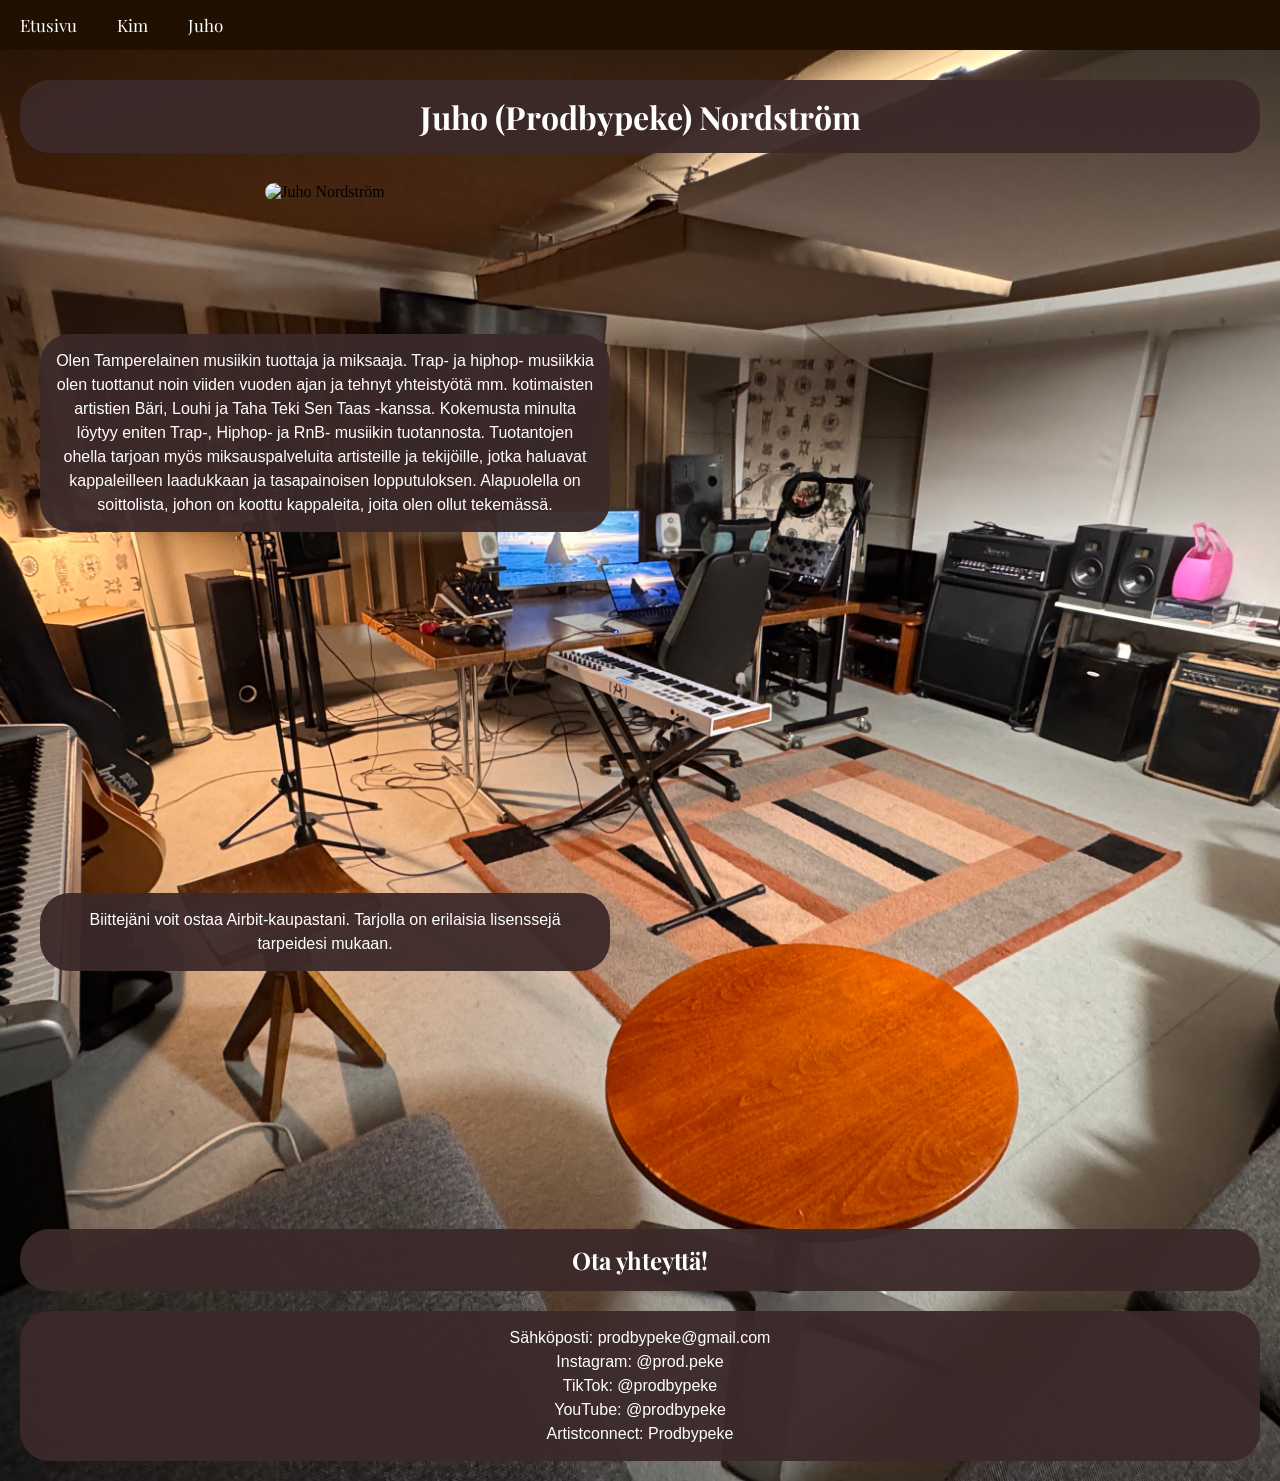
==== page2.html @ 4e6d4470 "Publish website files" ====
<!DOCTYPE html>
<html>
<head>
    <title>The Sound Vault</title> 
    <meta charset="UTF-8">
    <meta name="viewport" content="width=device-width, initial-scale=1.0">
    <link rel="stylesheet" href="https://cdnjs.cloudflare.com/ajax/libs/font-awesome/4.7.0/css/font-awesome.min.css">
    <link href="https://fonts.googleapis.com/css2?family=Playfair+Display:wght@400;700&display=swap" rel="stylesheet">
    <link rel="stylesheet" href="style.css">
</head> 
<body>
    <style>
        body {
            background-image: url("Studio1.jpeg");
            background-size: cover;
            background-position: center;
        }
    </style>
    <div class="topnav" id="myTopnav">
        <a href="index.html">Etusivu</a>
        <a href="page3.html">Kim</a>
        <a href="page2.html" class="active">Juho</a>
        <a href="javascript:void(0);" class="icon" onclick="myFunction()">
            <i class="fa fa-bars"></i>
        </a>
    </div>
    
    <h1>Juho (Prodbypeke) Nordström</h1>
    
    <div class="content-row">
        
        <div class="content-right">
            <img src="juho2.jpg" alt="Juho Nordström" class="content-image">
        </div>
    </div>

    <div class="content-row">
        <div class="content-left">
            <p>Olen Tamperelainen musiikin tuottaja ja miksaaja. Trap- ja hiphop- musiikkia olen tuottanut noin viiden vuoden ajan ja tehnyt yhteistyötä mm. kotimaisten artistien Bäri, Louhi ja Taha Teki Sen Taas -kanssa. Kokemusta minulta löytyy eniten Trap-, Hiphop- ja RnB- musiikin tuotannosta. Tuotantojen ohella tarjoan myös miksauspalveluita artisteille ja tekijöille, jotka haluavat kappaleilleen laadukkaan ja tasapainoisen lopputuloksen. Alapuolella on soittolista, johon on koottu kappaleita, joita olen ollut tekemässä.
            </p>
        </div>
        <div class="content-right">
            <iframe class="spotify-embed" src="https://open.spotify.com/embed/playlist/481yxcBBm8qUXXrVIFPM3C?utm_source=generator&theme=0" frameBorder="0" allowfullscreen="" allow="autoplay; clipboard-write; encrypted-media; fullscreen; picture-in-picture" loading="lazy"></iframe>
        </div>
    </div>

    <div class="content-row">
        <div class="content-left">
            <p>Biittejäni voit ostaa Airbit-kaupastani. Tarjolla on erilaisia lisenssejä tarpeidesi mukaan.</p>
        </div>
        <div class="content-right">
            <iframe class="airbit-embed" src="https://Prodbypeke.infinity.airbit.com?config_id=17573&embed=1" frameborder="0" scrolling="no"></iframe>
        </div>
    </div>

    <h2>Ota yhteyttä!</h2>
    <div class="contact-links">
        <p>
            Sähköposti: <a href="mailto:prodbypeke@gmail.com" class="contact-link">prodbypeke@gmail.com</a><br>
            Instagram: <a href="https://www.instagram.com/prod.peke/" target="_blank" class="contact-link">@prod.peke</a><br>
            TikTok: <a href="https://www.tiktok.com/@prodbypeke?is_from_webapp=1&sender_device=pc" target="_blank" class="contact-link">@prodbypeke</a><br>
            YouTube: <a href="https://www.youtube.com/@prodbypeke" target="_blank" class="contact-link">@prodbypeke</a><br>
            Artistconnect: <a href="https://artistconnect.de/Prodbypeke" target="_blank" class="contact-link">Prodbypeke</a>
        </p>
    </div>

    <script>
        function myFunction() {
            var x = document.getElementById("myTopnav");
            if (x.className === "topnav") {
                x.className += " responsive";
            } else {
                x.className = "topnav";
            }
        }
    </script>
        
</body>
</html>
---- style.css ----
* {
    margin: 0;
    padding: 0 ;
    box-sizing: border-box;
}

body {
    text-align: center;
}

.topnav {
    overflow: hidden;
    background-color: #201002;
    position: relative;
}

.topnav a {
    float: left;
    display: block;
    color: white;
    text-align: center;
    padding: 14px 20px;
    text-decoration: none;
    font-size: 17px;
    font-family: 'Playfair Display', serif;
}

.topnav a:hover {
    background-color: #ddd;
    color: #201002;
}

.topnav a.active {
    background-color: #201002;
    color: white;
}

.topnav .icon {
    display: none;
}

.topnav a.responsive {
    float: none;
    display: block;
    text-align: left;
}

@media screen and (max-width: 600px) {
    .topnav a:not(:first-child) {
        display: none;
    }
    .topnav a.icon {
        float: right;
        display: block;
    }
    .topnav.responsive .icon {
        position: absolute;
        right: 0;
        top: 0;
    }
    .topnav.responsive a {
        float: none;
        display: block;
        text-align: left;
    }
}
p {
    font-size: 16px;
    line-height: 1.5;
    color: #ffffff;
    font-family: 'Montserrat', sans-serif;
    font-weight: 100;
    margin-bottom: 20px;
    text-align: center;
    background-color: rgba(59, 42, 42, 0.95);
    border-radius: 30px;    
    padding: 15px;
    margin-left: 20px;
    margin-right: 20px;
}           

h1 {
    color: #ffffff;
    font-family: 'Playfair Display', serif;
    margin-bottom: 30px;
    margin-top: 30px;
    font-size: 32px;
    background-color: rgba(59, 42, 42, 0.95);
    border-radius: 30px;
    padding: 15px;
    margin-left: 20px;
    margin-right: 20px;
}

h2 {
    font-size: 24px;
    margin-bottom: 20px;
    margin-top: 25px;
    color: #ffffff;
    font-family: 'Playfair Display', serif;
    background-color: rgba(59, 42, 42, 0.95);
    border-radius: 30px;
    padding: 15px;
    margin-left: 20px;
    margin-right: 20px;
}

h3 {
    font-size: 18px;
    color: #ffffff;
    font-family: 'Playfair Display', serif;
    margin-bottom: 15px;
    margin-top: 20px;
    background-color: rgba(59, 42, 42, 0.95);
    border-radius: 30px;
    padding: 15px;
    margin-left: 20px;
    margin-right: 20px;
}

header {
    background-color: #333333;
    color: white;
    font-family: 'Playfair Display', serif;
    padding: 20px;
    text-align: center;
}

.column {
    float: left;
    width: 50%;
    padding: 10px;
    text-align: center;
}

.column a {
    color: #ffffff;
    text-decoration: none;
    background-color: rgba(59, 42, 42, 0.95);
    border-radius: 30px;
    padding: 15px;
    margin: 15px 20px;
    display: block;
    font-family: 'Montserrat', sans-serif;
}

.column a:hover {
    background-color: rgba(100, 70, 70, 0.95);
}

.contact-link {
    color: #ffffff;
    text-decoration: none;
    transition: color 0.3s ease;
}

.contact-link:hover {
    color: #666;
}

.contact-link:active {
    color: #bbb;
}

.row:after {
    content: "";
    display: table;
    clear: both;
}

@media screen and (max-width: 768px) {
    .column {
        width: 100%;
        display: grid;
        grid-template-columns: 1fr auto;
        grid-gap: 15px;
        align-items: start;
    }
    
    .column h3 {
        grid-column: 1 / -1;
    }
    
    .column p {
        grid-column: 1;
        grid-row: 2;
    }
    
    .producer-image {
        grid-column: 2;
        grid-row: 2;
        width: 100%;
        max-width: 150px;
        height: auto;
    }
    
    .column a {
        grid-column: 1 / -1;
    }
}

.studio-image-container {
    display: flex;
    justify-content: center;
    margin: 30px 20px;
}

.studio-image {
    width: 100%;
    max-width: 600px;
    height: auto;
    border-radius: 15px;
}

.content-row {
    display: grid;
    grid-template-columns: 1fr 1fr;
    grid-gap: 20px;
    align-items: center;
    margin: 30px 20px;
}

.content-left {
    text-align: left;
}

.content-right {
    text-align: center;
}

.content-image {
    width: 100%;
    max-width: 260px;
    height: auto;
    border-radius: 15px;
}

.spotify-embed {
    width: 100%;
    max-width: 420px;
    aspect-ratio: 1 / 1;
    height: auto;
    border: 0;
    border-radius: 12px;
}

.airbit-embed {
    width: 100%;
    max-width: 750px;
    height: 510px;
    border: 0;
    border-radius: 12px;
}

@media screen and (max-width: 768px) {
    .content-row {
        grid-template-columns: 1fr;
        margin: 20px 10px;
        grid-gap: 15px;
    }
    
    .content-left {
        text-align: center;
    }
    
    .studio-image-container {
        margin: 20px 10px;
    }
    
    .studio-image {
        max-width: 100%;
    }
    
    .content-image {
        max-width: 100%;
        margin: 0 auto;
    }

    .spotify-embed {
        max-width: 100%;
    }

    .airbit-embed {
        max-width: 100%;
        height: 450px;
    }
}
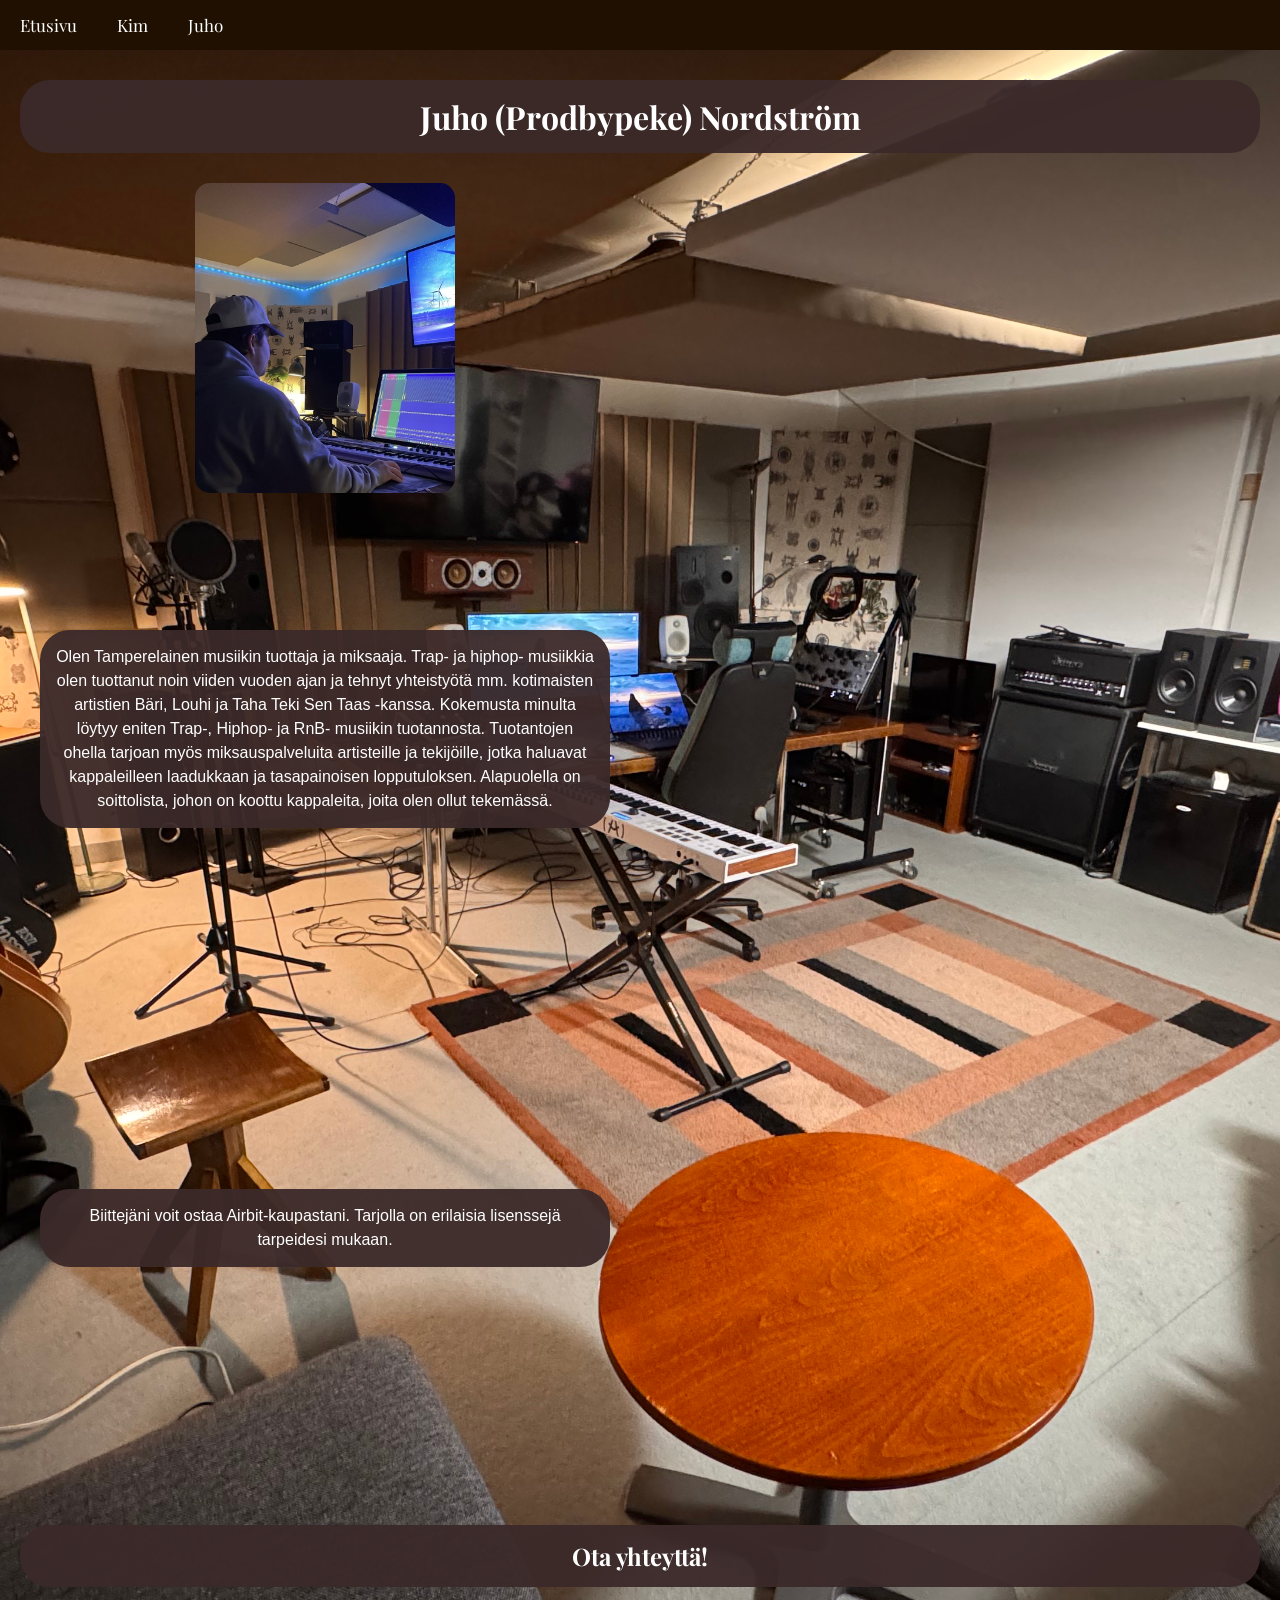
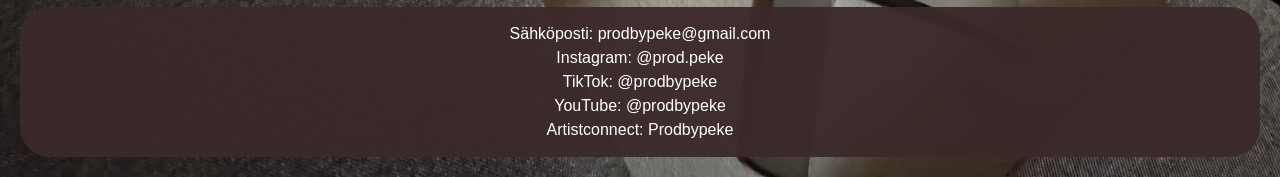
==== commit 88c253ff: "Update page2 content and image file" ====
--- a/page2.html
+++ b/page2.html
@@ -30,7 +30,7 @@
     <div class="content-row">
         
         <div class="content-right">
-            <img src="juho2.jpg" alt="Juho Nordström" class="content-image">
+            <img src="juho2.jpeg" alt="Juho Nordström" class="content-image">
         </div>
     </div>
 
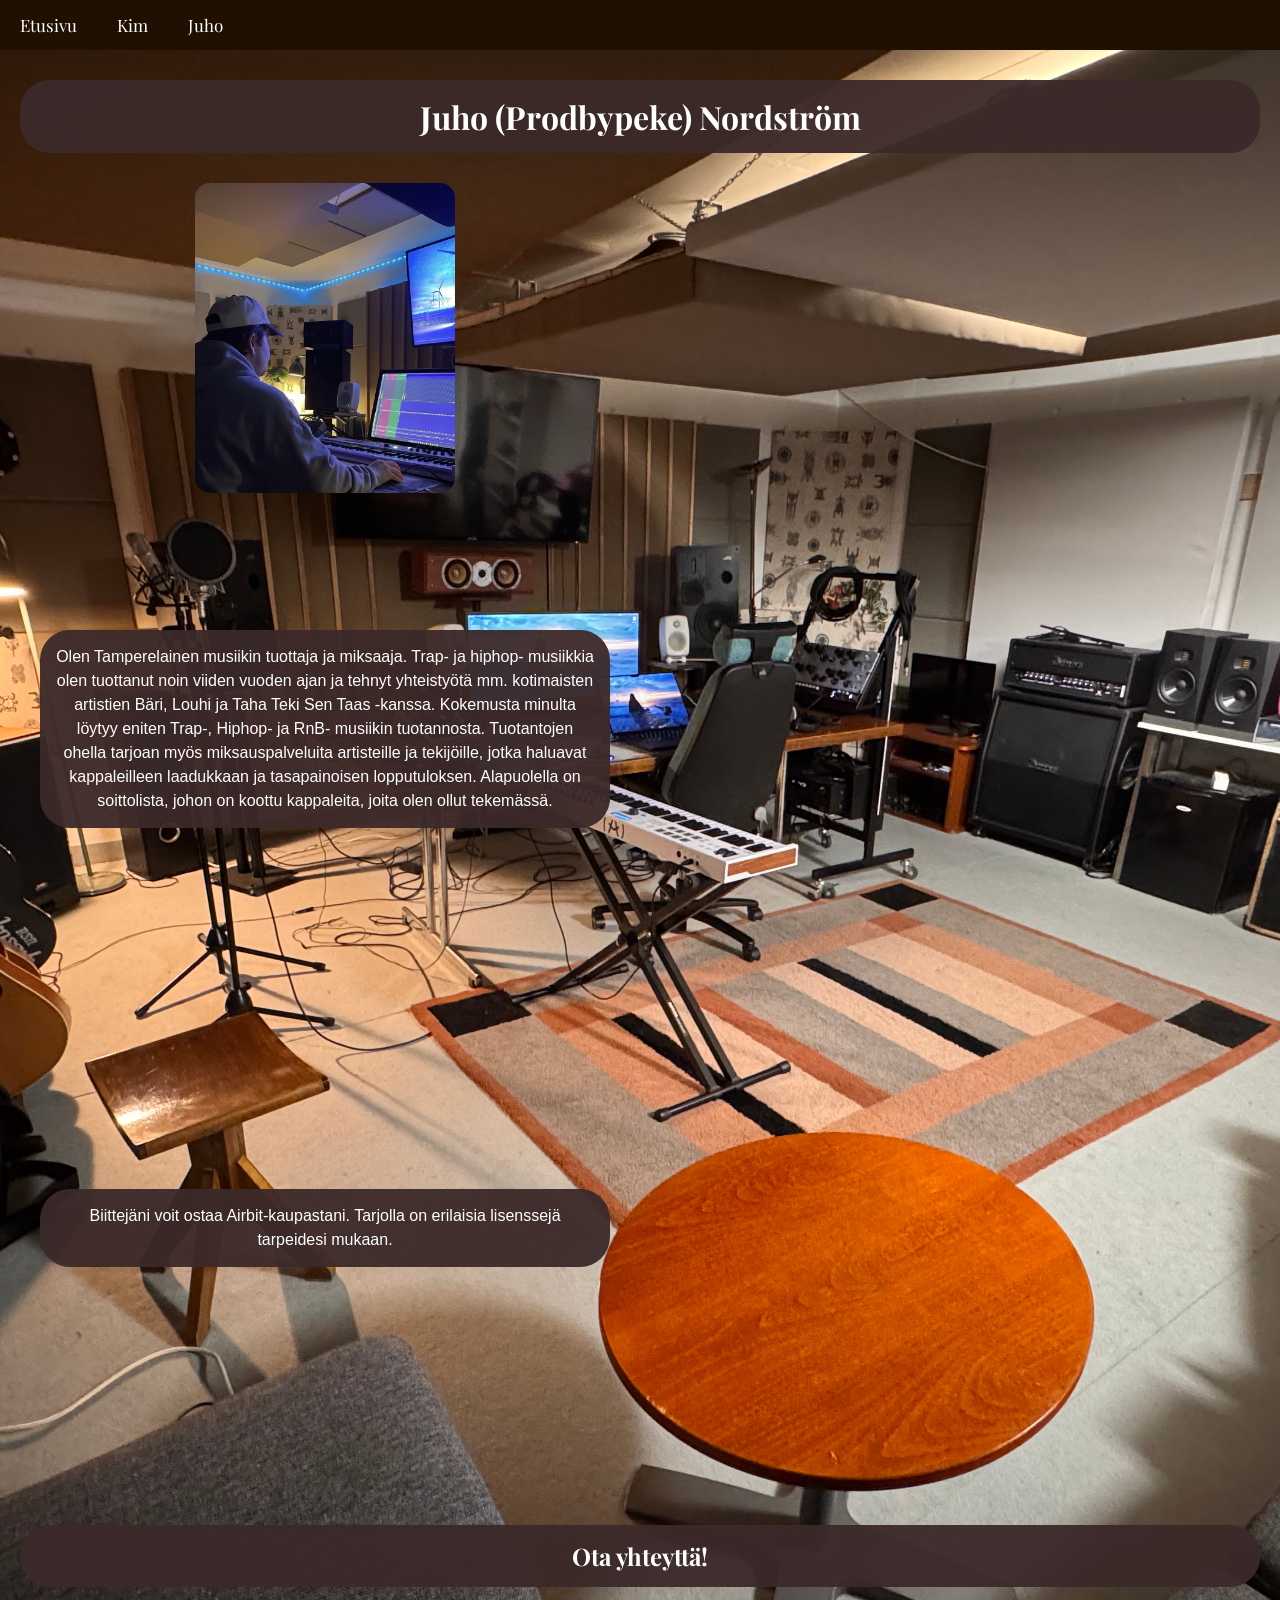
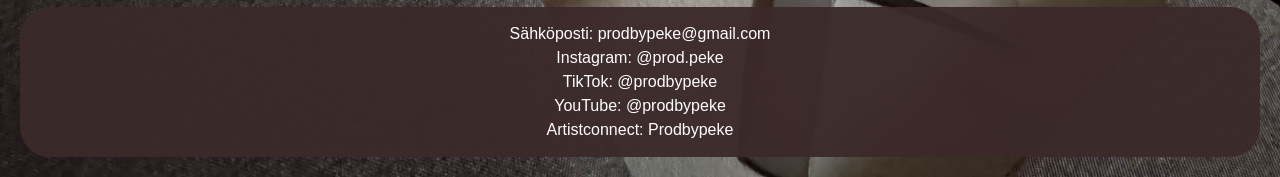
==== commit e00f0ca8: "Scope desktop-only homepage styles and align page backgrounds" ====
--- a/page2.html
+++ b/page2.html
@@ -11,9 +11,11 @@
 <body>
     <style>
         body {
+            background-color: #a07547;
             background-image: url("Studio1.jpeg");
             background-size: cover;
             background-position: center;
+            background-repeat: no-repeat;
         }
     </style>
     <div class="topnav" id="myTopnav">
--- a/style.css
+++ b/style.css
@@ -133,13 +133,39 @@
     text-align: center;
 }
 
+.row .column h3 {
+    margin-bottom: 8px;
+}
+
+.row .column p {
+    margin-bottom: 6px;
+}
+
+.row .producer-image {
+    margin-bottom: 6px;
+}
+
+@media screen and (min-width: 769px) {
+    .row .column h3 {
+        font-size: 22px;
+    }
+
+    .row .producer-image {
+        width: 100%;
+        max-width: 600px;
+        height: auto;
+        display: block;
+        margin: 0 auto 6px;
+    }
+}
+
 .column a {
     color: #ffffff;
     text-decoration: none;
     background-color: rgba(59, 42, 42, 0.95);
     border-radius: 30px;
     padding: 15px;
-    margin: 15px 20px;
+    margin: 4px 20px;
     display: block;
     font-family: 'Montserrat', sans-serif;
 }
@@ -172,9 +198,9 @@
     .column {
         width: 100%;
         display: grid;
-        grid-template-columns: 1fr auto;
-        grid-gap: 15px;
-        align-items: start;
+        grid-template-columns: 1fr 140px;
+        grid-gap: 8px;
+        align-items: center;
     }
     
     .column h3 {
@@ -184,18 +210,64 @@
     .column p {
         grid-column: 1;
         grid-row: 2;
+        margin-left: auto;
+        margin-right: auto;
+        margin-bottom: 0;
+        text-align: center;
     }
     
     .producer-image {
         grid-column: 2;
         grid-row: 2;
         width: 100%;
-        max-width: 150px;
+        max-width: 140px;
         height: auto;
+        margin-bottom: 0;
     }
     
     .column a {
         grid-column: 1 / -1;
+    }
+}
+
+@media screen and (max-width: 520px) {
+    .column {
+        display: flex;
+        flex-direction: column;
+        align-items: center;
+        gap: 6px;
+    }
+
+    .column h3,
+    .producer-image,
+    .column p,
+    .column a {
+        grid-column: auto;
+        grid-row: auto;
+    }
+
+    .column h3 {
+        order: 1;
+        width: calc(100% - 40px);
+        margin-bottom: 0;
+    }
+
+    .producer-image {
+        order: 2;
+        max-width: 170px;
+        margin: 0 auto;
+    }
+
+    .column p {
+        order: 3;
+        width: 100%;
+        margin-bottom: 4px;
+        text-align: center;
+    }
+
+    .column a {
+        order: 4;
+        margin-top: 0;
     }
 }
 
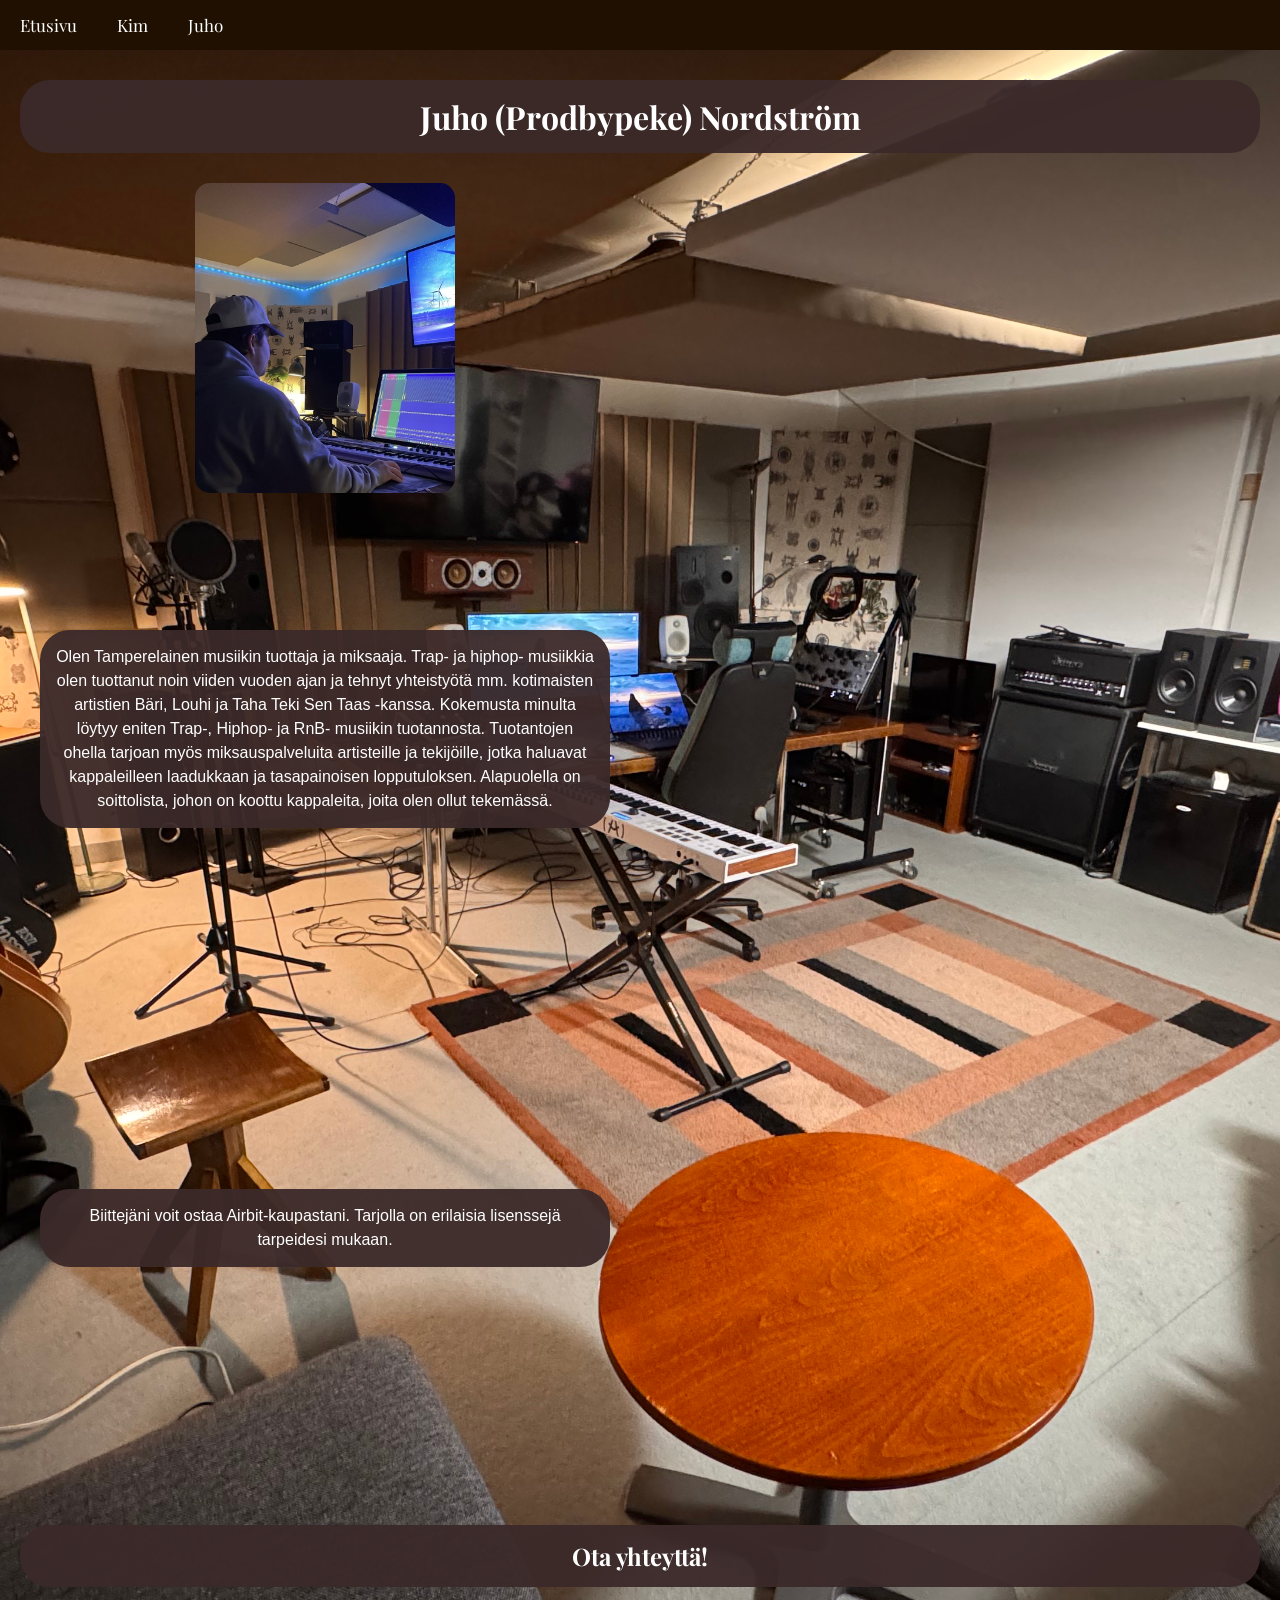
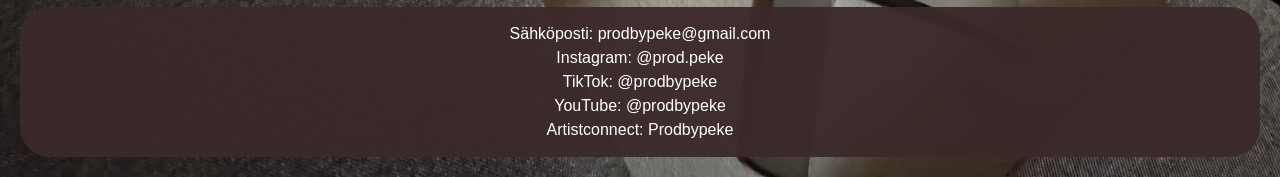
==== commit 7bb37566: "Revert "Scope desktop-only homepage styles and align page backgrounds" This reverts commit e00f0ca83" ====
--- a/page2.html
+++ b/page2.html
@@ -15,7 +15,6 @@
             background-image: url("Studio1.jpeg");
             background-size: cover;
             background-position: center;
-            background-repeat: no-repeat;
         }
     </style>
     <div class="topnav" id="myTopnav">
--- a/style.css
+++ b/style.css
@@ -134,6 +134,7 @@
 }
 
 .row .column h3 {
+    font-size: 22px;
     margin-bottom: 8px;
 }
 
@@ -143,20 +144,6 @@
 
 .row .producer-image {
     margin-bottom: 6px;
-}
-
-@media screen and (min-width: 769px) {
-    .row .column h3 {
-        font-size: 22px;
-    }
-
-    .row .producer-image {
-        width: 100%;
-        max-width: 600px;
-        height: auto;
-        display: block;
-        margin: 0 auto 6px;
-    }
 }
 
 .column a {
